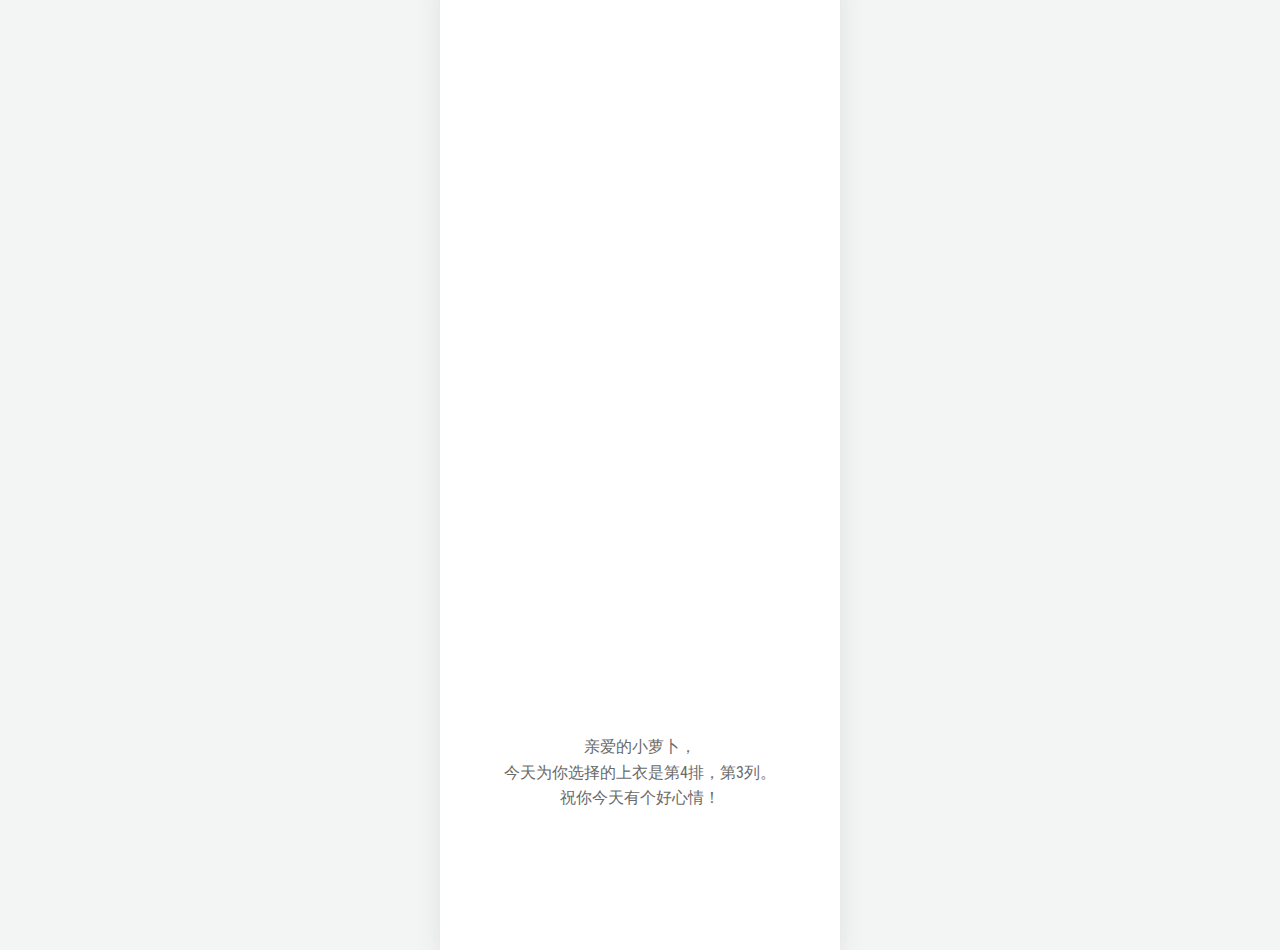
==== about.html @ 617faaad "commit by up.sh" ====
<!DOCTYPE html>
 <html lang="en">
 <head>
     <meta charset="UTF-8">
	 <meta name="viewport" content="width=device-width, initial-scale=1.0">
     <title>日常衣柜</title>
     <link rel="stylesheet" href="https://cdnjs.cloudflare.com/ajax/libs/font-awesome/4.7.0/css/font-awesome.min.css">
     <link href="https://fonts.googleapis.com/css?family=Roboto+Condensed:300,300i,400,400i,700i" rel="stylesheet">
     <style>
	 *{
	  margin: 0;
	  padding: 0;
	 
	}
	body {
	  background: #f3f4f4;
	  font-family: 'Roboto Condensed', sans-serif;
	  overflow: hidden;    
	}
	.mr2 {
	  margin-right: 1rem;
	}
	.ml2 {
	  margin-left: 1rem;
	}
	.article-title {
	  font-size: 2.5rem;
	  line-height: 1;
	 font-family: 'Roboto Condensed', sans-serif;
	  text-align: center;
	  letter-spacing: 0.025em;
	  transition: font-size 0.45s ease-in-out, color 0.3s ease-out;
	}
	.header-image {
	  height: 720px;
	  background-image: url(images/shang.jpg);
	  background-size: cover;
	  background-position: center;
	  margin-bottom: 3rem;
	  position: relative;
	  transition: all 0.45s ease-in-out;
	}
	.overlay {
	  transition: all 0.3s ease-in-out;
	  background: ;
	  opacity: 0;
	  position: absolute;
	  top: 0;
	  right: 0;
	  bottom: 0;
	  left: 0;
	}
	.title-wrap {
	  transform: translateY(0);
	  transition: transform 0.45s ease-in;
	}
	.drop-cap {
	  font-size: 55px;
	  line-height: 28px;
	}
	.wrapper {
	  height: 100vh;
	  display: flex;
	  align-items: center;
	  justify-content: center;
	}
	.book__cover-exerpt {
	  color: #6a6a6a;
	  padding: 1rem 1.5rem;
	  line-height: 1.6;
	  text-align: center;
	  opacity: 1;
	  max-width: 370px;
	  margin: 0 auto;
	  display: block;
	  transition: all 0.25s ease-in-out;
	}
	 
	.book__cover {
	  height: 100%;
	  width: 100%;
	}
	.book__content {
	  text-align: justify;
	  word-wrap: break-word;
	  font-size: 1.1rem;
	  opacity: 0;
	  transition: all 1.5s ease-in-out;
	  max-width: 750px;
	  margin: 0 auto 6rem;
	  padding: 0 2rem;
	}
	.book__content p {
	  line-height: 1.8;
	  color: #3a3a3a;
	  margin-bottom: 2.5rem;
	}
	.book {
	  overflow: hidden;
	  background: white;
	  height: 1000px;
	  width: 400px;
	  box-shadow: 0 20px 30px -10px #ccc;
	  transition: all 0.5s ease-in-out;
	}
	.book:hover {
	  box-shadow: 0 6px 50px 10px #cfcfcf;
	}
	.book--expanded {
	  height: 100%;
	  width: 100%;
	  overflow-y: scroll;
	}
	.book--expanded .overlay {
	  opacity: 0.95;
	}
	.book--expanded .article-title {
	  color: white;
	  font-size: 64px;
	  letter-spacing: 0.05em;
	}
	.book--expanded .title-wrap {
	  transform: translateY(-300px);
	  color: white;
	}
	.book--expanded .book__cover-exerpt {
	  opacity: 0;
	}
	.book--expanded .book__cover {
	  height: 460px;
	  margin-bottom: 6rem;
	}
	.book--expanded .book__content {
	  opacity: 1;
	}
	.book--expanded .header-image {
	  height: 100%;
	}
	span{
	   margin-left: -35px;
	}
	span .fa {
	   font-size: 17px;
	   margin-left: 20px;
	}

	 </style>
 </head>
 <body>
<div class="wrapper">
  <div class="book">
  <div class="book__cover">
    <div class="header-image"><div class="overlay"></div></div>
    <p class="book__cover-exerpt">
       
       Lorem ipsum dolor sit amet, consectetur adipisicing elit. Molestiae accusamus, numquam nihil dicta illum, atque deserunt quas quasi nulla, fugiat ipsum voluptas vel laudantium autem. Tempora veniam labore error dolores facere, nostrum suscipit modi, necessitatibus nulla sequi, neque quidem vero. <br><br>
  
    </p>
  
  </div>
    <div class="book__content">
      <p><span class="drop-cap">O</span>Lorem ipsum dolor sit amet, consectetur adipisicing elit. Molestias est incidunt odit ea adipisci animi nihil voluptates iure beatae explicabo asperiores enim ex placeat itaque minus error temporibus voluptate corporis suscipit commodi voluptatibus praesentium molestiae, perspiciatis nulla. Accusantium harum nisi maiores, velit perferendis, nesciunt ad, porro sequi aliquid maxime molestias!</p>
      <p>	Lorem ipsum dolor sit amet, consectetur adipisicing elit. Ab nobis fuga delectus tempore. Odio ipsa voluptate ex nobis ratione consequatur dignissimos dolorum culpa, ipsam sit dolorem itaque excepturi, natus sed deleniti incidunt ipsum asperiores! Molestiae cumque quam nulla, nam inventore. Necessitatibus blanditiis cumque laboriosam, id, ad unde quo ipsum nulla.
      </p>
      <p>Lorem ipsum dolor sit amet, consectetur adipisicing elit. Earum accusantium velit expedita, minima sapiente unde magnam dicta. Consequuntur cumque numquam sed deserunt, quidem officia illo blanditiis ipsum, commodi distinctio quam molestias dolore, doloremque corporis? Rem ad recusandae delectus accusamus, harum quisquam perferendis dolor aut consectetur nesciunt atque laborum ab dolores.</p>
      <p>Lorem ipsum dolor sit amet, consectetur adipisicing elit. Ad, neque, magnam. Impedit deleniti ad alias, unde vero quis mollitia, tenetur minima porro, officia iusto quae harum labore nostrum aliquid aut maxime, architecto in reprehenderit. Doloribus pariatur quam fuga sed modi veniam, vel corporis magnam quis eius cumque voluptate, dolore repellendus labore nobis, voluptatibus dicta sapiente doloremque! Enim dicta totam debitis cumque similique, natus, consequatur quidem cum incidunt, sint quos. Ea.</p>
      <p>Lorem ipsum dolor sit amet, consectetur adipisicing elit. Provident voluptatum possimus dolores nesciunt natus quaerat quas quo quam obcaecati ducimus totam quia sint, et nobis nisi tenetur id aspernatur quibusdam molestiae reprehenderit sed incidunt. Voluptas error necessitatibus sed inventore, quasi facilis, est. Asperiores atque laboriosam inventore quis eos nulla. Fuga neque odit maiores facilis voluptas nemo numquam, eos amet molestias.</p>
    </div>
  </div>
 
</div>
   
<script src="https://code.jquery.com/jquery-3.3.1.js"></script>
 <script>
	let d = new Date();
	let n = d.toLocaleString();
	let da = d.getDate();
	let mo = d.getMonth();
	let pai = ((da + da + da + da + da +da+1) % 7) + 1;
	let lie = ((da + da + da) % 4) + 1; 
	let str = "亲爱的小萝卜，<br> 今天为你选择的上衣是第" + pai + "排，第"+lie+"列。<br>祝你今天有个好心情！";
	let selectionK = $('.book__cover-exerpt');
	selectionK[0].innerHTML = str;
  //$('.book').on('click', function () {
    //$(this).toggleClass('book--expanded');
  //});
     
 </script>
</body>
</html>
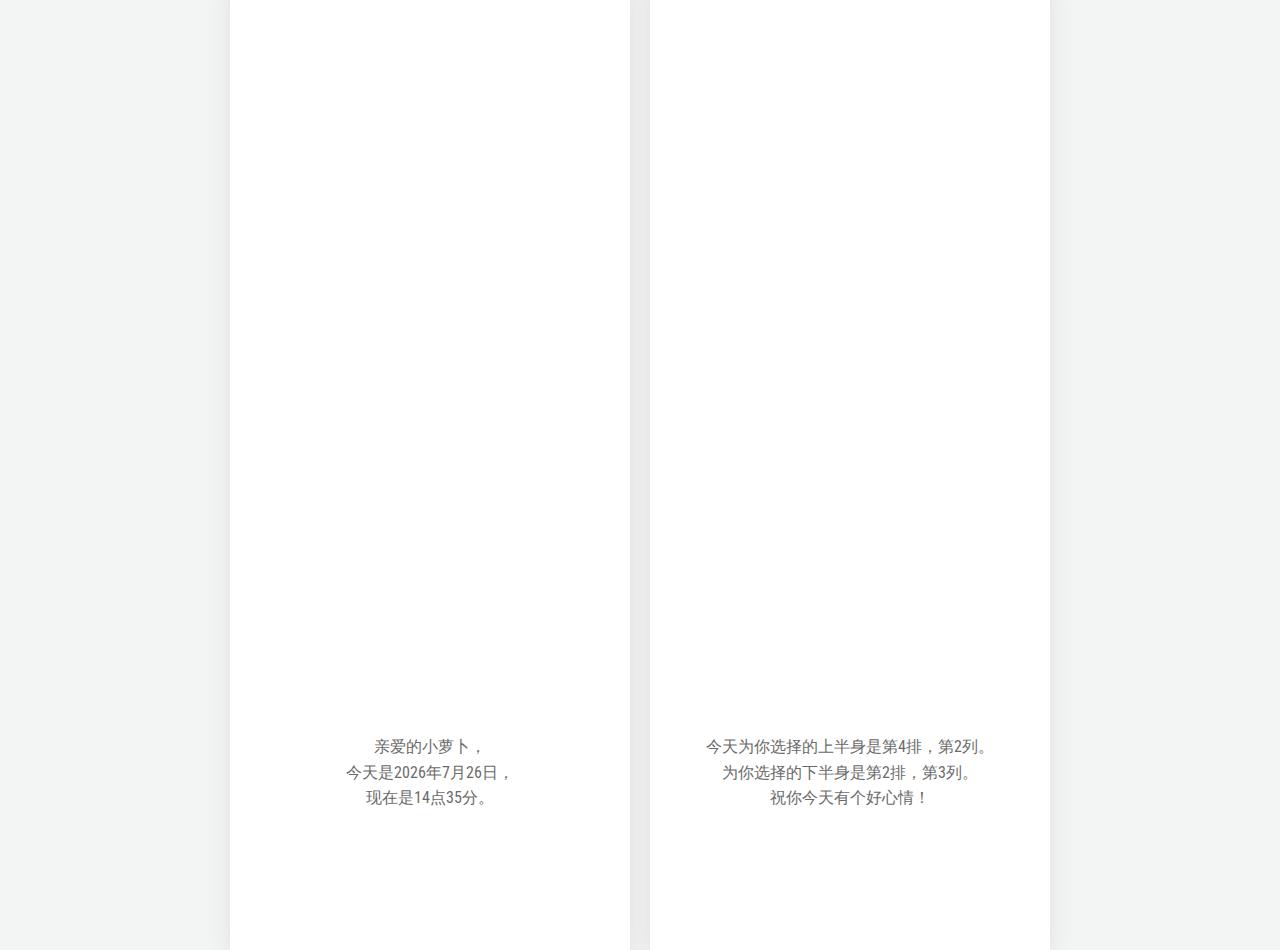
==== commit 6d260c30: "commit by up.sh" ====
--- a/about.html
+++ b/about.html
@@ -2,7 +2,6 @@
  <html lang="en">
  <head>
      <meta charset="UTF-8">
-	 <meta name="viewport" content="width=device-width, initial-scale=1.0">
      <title>日常衣柜</title>
      <link rel="stylesheet" href="https://cdnjs.cloudflare.com/ajax/libs/font-awesome/4.7.0/css/font-awesome.min.css">
      <link href="https://fonts.googleapis.com/css?family=Roboto+Condensed:300,300i,400,400i,700i" rel="stylesheet">
@@ -34,6 +33,15 @@
 	.header-image {
 	  height: 720px;
 	  background-image: url(images/shang.jpg);
+	  background-size: cover;
+	  background-position: center;
+	  margin-bottom: 3rem;
+	  position: relative;
+	  transition: all 0.45s ease-in-out;
+	}
+	.header-image1 {
+	  height: 720px;
+	  background-image: url(images/xia.jpg);
 	  background-size: cover;
 	  background-position: center;
 	  margin-bottom: 3rem;
@@ -98,6 +106,7 @@
 	.book {
 	  overflow: hidden;
 	  background: white;
+	  margin: 10px;
 	  height: 1000px;
 	  width: 400px;
 	  box-shadow: 0 20px 30px -10px #ccc;
@@ -167,20 +176,52 @@
       <p>Lorem ipsum dolor sit amet, consectetur adipisicing elit. Provident voluptatum possimus dolores nesciunt natus quaerat quas quo quam obcaecati ducimus totam quia sint, et nobis nisi tenetur id aspernatur quibusdam molestiae reprehenderit sed incidunt. Voluptas error necessitatibus sed inventore, quasi facilis, est. Asperiores atque laboriosam inventore quis eos nulla. Fuga neque odit maiores facilis voluptas nemo numquam, eos amet molestias.</p>
     </div>
   </div>
- 
+ <div class="book">
+  <div class="book__cover">
+    <div class="header-image1"><div class="overlay"></div></div>
+    <p class="book__cover-exerpt">
+       
+       Lorem ipsum dolor sit amet, consectetur adipisicing elit. Molestiae accusamus, numquam nihil dicta illum, atque deserunt quas quasi nulla, fugiat ipsum voluptas vel laudantium autem. Tempora veniam labore error dolores facere, nostrum suscipit modi, necessitatibus nulla sequi, neque quidem vero. <br><br>
+  
+    </p>
+  
+  </div>
+    <div class="book__content">
+      <p><span class="drop-cap">O</span>Lorem ipsum dolor sit amet, consectetur adipisicing elit. Molestias est incidunt odit ea adipisci animi nihil voluptates iure beatae explicabo asperiores enim ex placeat itaque minus error temporibus voluptate corporis suscipit commodi voluptatibus praesentium molestiae, perspiciatis nulla. Accusantium harum nisi maiores, velit perferendis, nesciunt ad, porro sequi aliquid maxime molestias!</p>
+      <p>	Lorem ipsum dolor sit amet, consectetur adipisicing elit. Ab nobis fuga delectus tempore. Odio ipsa voluptate ex nobis ratione consequatur dignissimos dolorum culpa, ipsam sit dolorem itaque excepturi, natus sed deleniti incidunt ipsum asperiores! Molestiae cumque quam nulla, nam inventore. Necessitatibus blanditiis cumque laboriosam, id, ad unde quo ipsum nulla.
+      </p>
+      <p>Lorem ipsum dolor sit amet, consectetur adipisicing elit. Earum accusantium velit expedita, minima sapiente unde magnam dicta. Consequuntur cumque numquam sed deserunt, quidem officia illo blanditiis ipsum, commodi distinctio quam molestias dolore, doloremque corporis? Rem ad recusandae delectus accusamus, harum quisquam perferendis dolor aut consectetur nesciunt atque laborum ab dolores.</p>
+      <p>Lorem ipsum dolor sit amet, consectetur adipisicing elit. Ad, neque, magnam. Impedit deleniti ad alias, unde vero quis mollitia, tenetur minima porro, officia iusto quae harum labore nostrum aliquid aut maxime, architecto in reprehenderit. Doloribus pariatur quam fuga sed modi veniam, vel corporis magnam quis eius cumque voluptate, dolore repellendus labore nobis, voluptatibus dicta sapiente doloremque! Enim dicta totam debitis cumque similique, natus, consequatur quidem cum incidunt, sint quos. Ea.</p>
+      <p>Lorem ipsum dolor sit amet, consectetur adipisicing elit. Provident voluptatum possimus dolores nesciunt natus quaerat quas quo quam obcaecati ducimus totam quia sint, et nobis nisi tenetur id aspernatur quibusdam molestiae reprehenderit sed incidunt. Voluptas error necessitatibus sed inventore, quasi facilis, est. Asperiores atque laboriosam inventore quis eos nulla. Fuga neque odit maiores facilis voluptas nemo numquam, eos amet molestias.</p>
+    </div>
+  </div>
 </div>
    
 <script src="https://code.jquery.com/jquery-3.3.1.js"></script>
  <script>
 	let d = new Date();
 	let n = d.toLocaleString();
+	const [month, day, year] = [
+	  d.getMonth()+1,
+	  d.getDate(),
+	  d.getFullYear(),
+	];
+	const [hour, minutes, seconds] = [
+	  d.getHours(),
+	  d.getMinutes(),
+	  d.getSeconds(),
+	];
 	let da = d.getDate();
 	let mo = d.getMonth();
 	let pai = ((da + da + da + da + da +da+1) % 7) + 1;
 	let lie = ((da + da + da) % 4) + 1; 
-	let str = "亲爱的小萝卜，<br> 今天为你选择的上衣是第" + pai + "排，第"+lie+"列。<br>祝你今天有个好心情！";
+	let pai1 = ((da + da + da + da + da +da+1) % 6) + 1;
+	let lie1 = ((da + da + da + da + da + da + da +da + 1) % 4) + 1; 
+	let str = "亲爱的小萝卜，<br> 今天是" + year + "年" + month + "月" + day + "日， <br> 现在是" + hour + "点" + minutes + "分" + "。";
+	let str1 = "今天为你选择的上半身是第" + pai + "排，第"+lie1+"列。 <br> 为你选择的下半身是第" + pai1 + "排，第"+lie+"列。<br>祝你今天有个好心情！ ";
 	let selectionK = $('.book__cover-exerpt');
 	selectionK[0].innerHTML = str;
+	selectionK[1].innerHTML = str1;
   //$('.book').on('click', function () {
     //$(this).toggleClass('book--expanded');
   //});
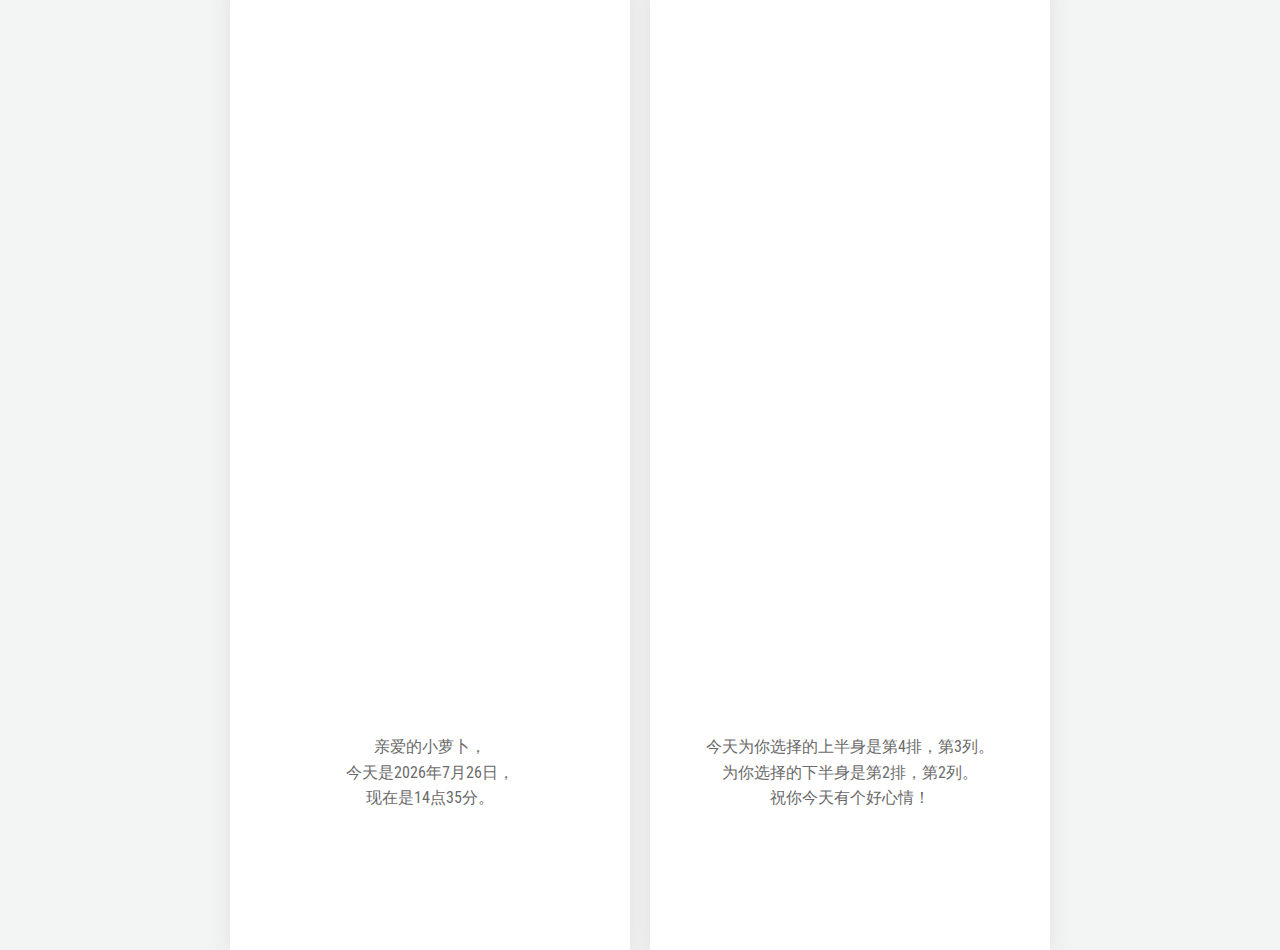
==== commit 848e8636: "commit by up.sh" ====
--- a/about.html
+++ b/about.html
@@ -218,7 +218,7 @@
 	let pai1 = ((da + da + da + da + da +da+1) % 6) + 1;
 	let lie1 = ((da + da + da + da + da + da + da +da + 1) % 4) + 1; 
 	let str = "亲爱的小萝卜，<br> 今天是" + year + "年" + month + "月" + day + "日， <br> 现在是" + hour + "点" + minutes + "分" + "。";
-	let str1 = "今天为你选择的上半身是第" + pai + "排，第"+lie1+"列。 <br> 为你选择的下半身是第" + pai1 + "排，第"+lie+"列。<br>祝你今天有个好心情！ ";
+	let str1 = "今天为你选择的上半身是第" + pai + "排，第"+lie+"列。 <br> 为你选择的下半身是第" + pai1 + "排，第"+lie1+"列。<br>祝你今天有个好心情！ ";
 	let selectionK = $('.book__cover-exerpt');
 	selectionK[0].innerHTML = str;
 	selectionK[1].innerHTML = str1;
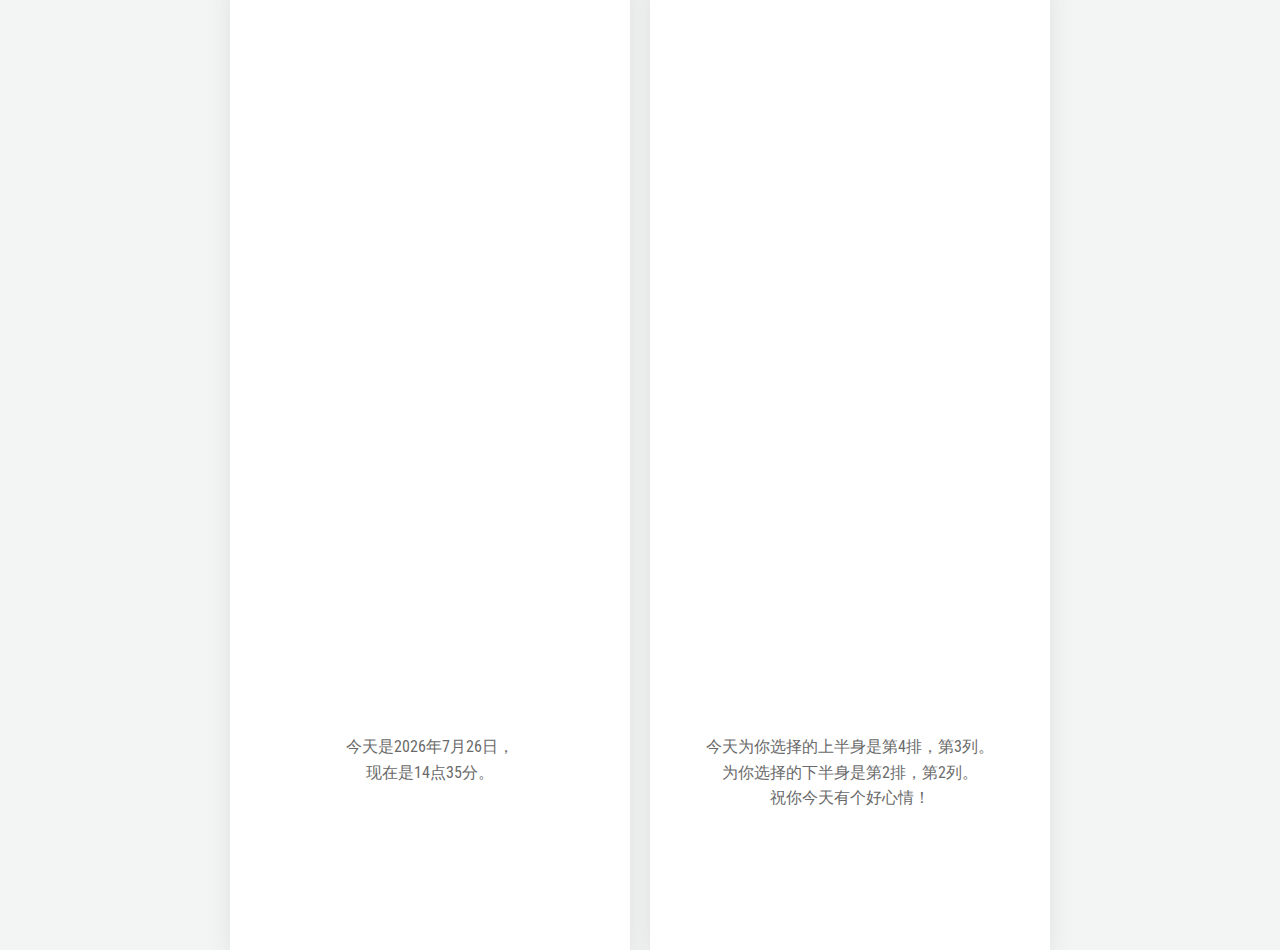
==== commit 506db127: "commit by up.sh" ====
--- a/about.html
+++ b/about.html
@@ -217,7 +217,7 @@
 	let lie = ((da + da + da) % 4) + 1; 
 	let pai1 = ((da + da + da + da + da +da+1) % 6) + 1;
 	let lie1 = ((da + da + da + da + da + da + da +da + 1) % 4) + 1; 
-	let str = "亲爱的小萝卜，<br> 今天是" + year + "年" + month + "月" + day + "日， <br> 现在是" + hour + "点" + minutes + "分" + "。";
+	let str = "今天是" + year + "年" + month + "月" + day + "日， <br> 现在是" + hour + "点" + minutes + "分" + "。";
 	let str1 = "今天为你选择的上半身是第" + pai + "排，第"+lie+"列。 <br> 为你选择的下半身是第" + pai1 + "排，第"+lie1+"列。<br>祝你今天有个好心情！ ";
 	let selectionK = $('.book__cover-exerpt');
 	selectionK[0].innerHTML = str;
